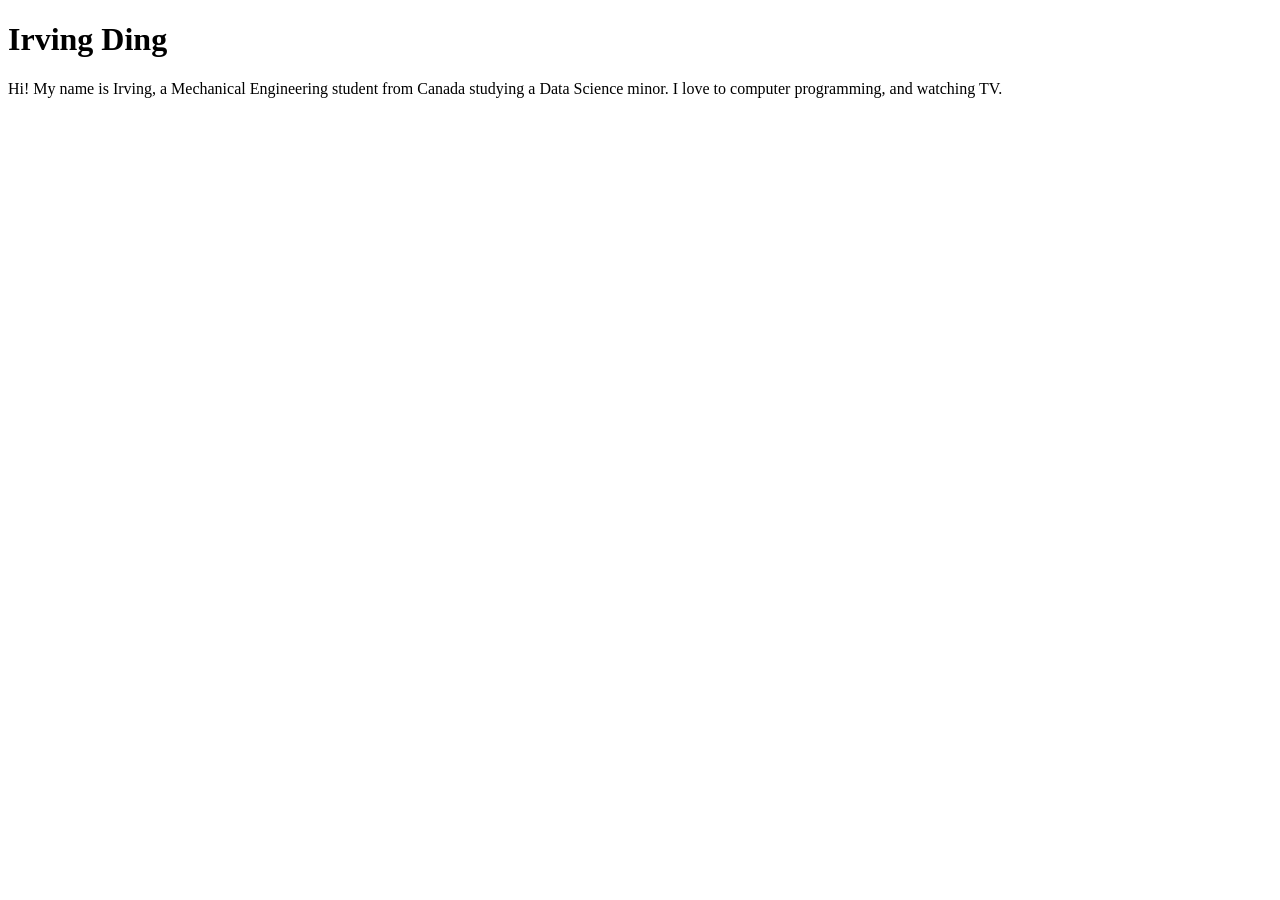
==== index.html @ 6f376485 "Create index.html" ====
<!DOCTYPE html>
<html lang="en">
<head>
    <meta charset="UTF-8">
    <meta name="viewport" content="width=device-width, initial-scale=1.0">
    <title>Irving Ding: Personal site and portfolio</title>
</head>
<body>
    <h1>Irving Ding</h1>
    <p>Hi! My name is Irving, a Mechanical Engineering student from Canada studying a Data Science minor. I love to computer programming, and watching TV.</p>
</body>
</html>
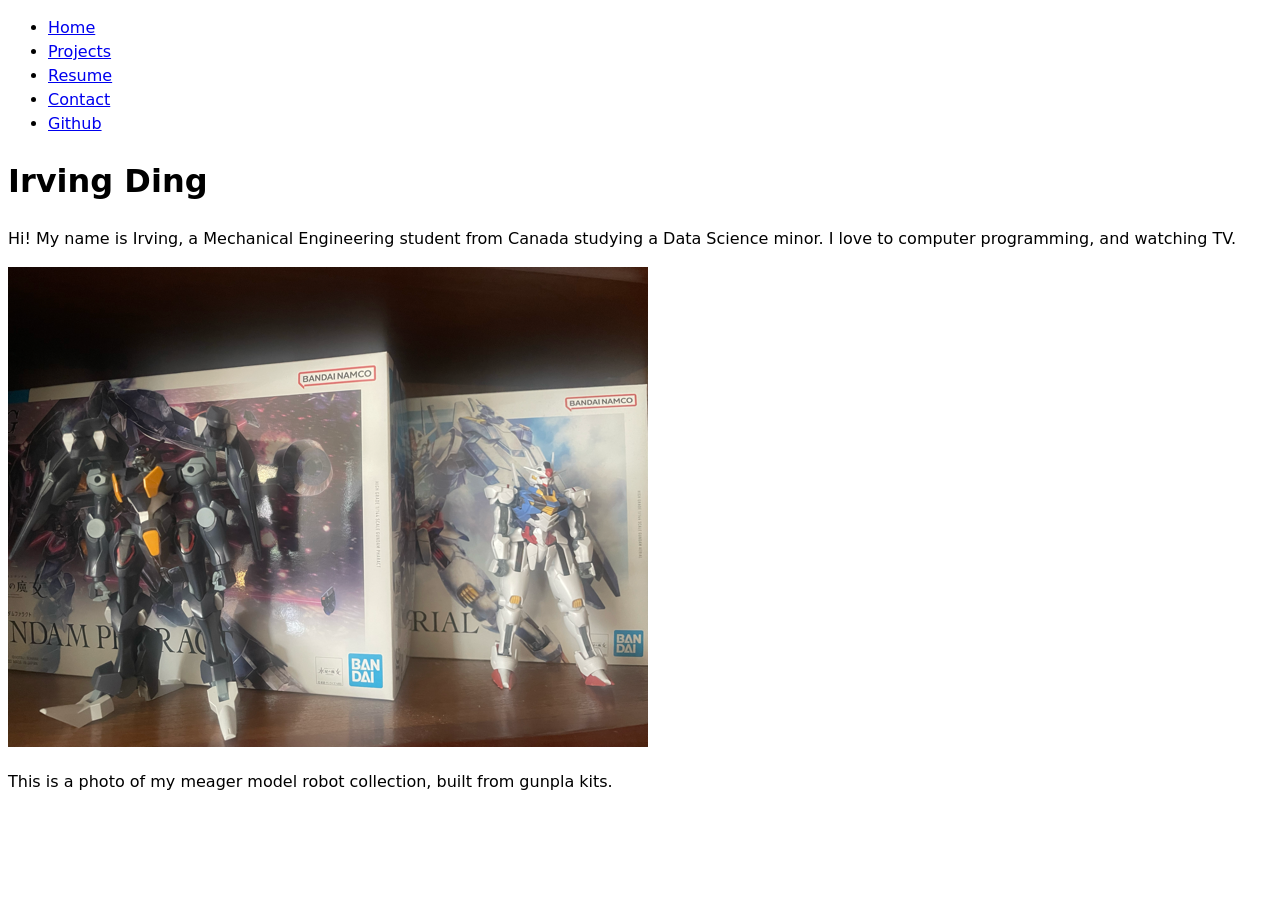
==== commit c775c417: "created webpages" ====
--- a/index.html
+++ b/index.html
@@ -3,10 +3,22 @@
 <head>
     <meta charset="UTF-8">
     <meta name="viewport" content="width=device-width, initial-scale=1.0">
+    <link rel="stylesheet" href="style.css" />
     <title>Irving Ding: Personal site and portfolio</title>
 </head>
 <body>
+    <nav>
+        <ul>
+            <li><a href="index.html">Home</a></li>
+            <li><a href="projects/index.html">Projects</a></li>
+            <li><a href="resume.html">Resume</a></li>
+            <li><a href="contact/index.html">Contact</a></li>
+            <li><a href="https://github.com/ijding" target="_blank">Github</a></li>
+        </ul>
+    </nav>
     <h1>Irving Ding</h1>
     <p>Hi! My name is Irving, a Mechanical Engineering student from Canada studying a Data Science minor. I love to computer programming, and watching TV.</p>
+    <img src="images/gunpla.png" alt="Photo of two toy robots, one purple and one white, sitting on a shelf in front of their boxes." />
+    <p>This is a photo of my meager model robot collection, built from gunpla kits.</p>
 </body>
 </html>
--- a/style.css
+++ b/style.css
@@ -0,0 +1,6 @@
+body {
+    /* Set line height to 1.5 times the font size
+       and use the OS’s UI font as the website font
+    */
+    font: 100%/1.5 system-ui;
+}
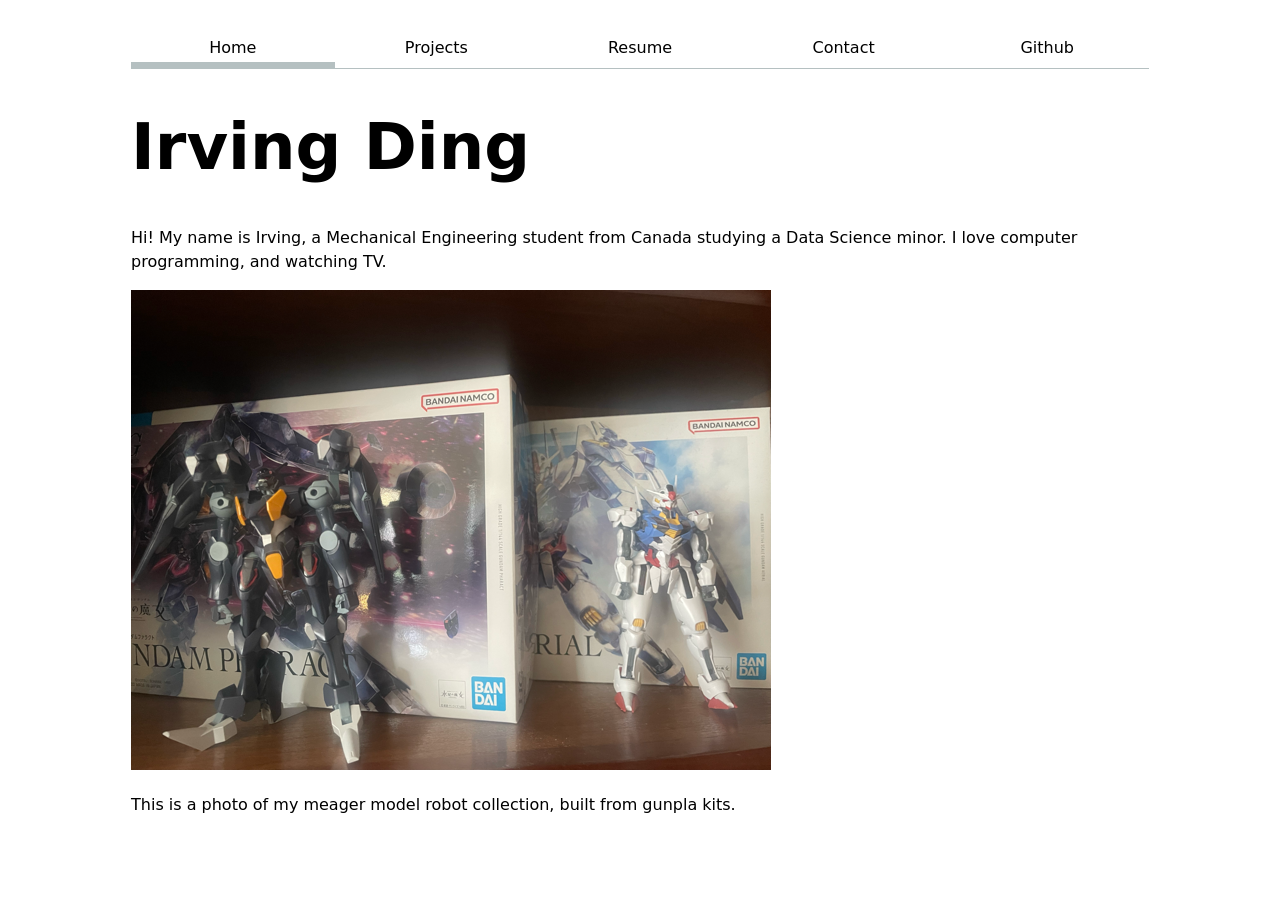
==== commit 3df6918c: "added styling for navbar, contact page, and projects" ====
--- a/index.html
+++ b/index.html
@@ -9,7 +9,7 @@
 <body>
     <nav>
         <ul>
-            <li><a href="index.html">Home</a></li>
+            <li><a href="index.html" class="current">Home</a></li>
             <li><a href="projects/index.html">Projects</a></li>
             <li><a href="resume.html">Resume</a></li>
             <li><a href="contact/index.html">Contact</a></li>
@@ -17,7 +17,7 @@
         </ul>
     </nav>
     <h1>Irving Ding</h1>
-    <p>Hi! My name is Irving, a Mechanical Engineering student from Canada studying a Data Science minor. I love to computer programming, and watching TV.</p>
+    <p>Hi! My name is Irving, a Mechanical Engineering student from Canada studying a Data Science minor. I love computer programming, and watching TV.</p>
     <img src="images/gunpla.png" alt="Photo of two toy robots, one purple and one white, sitting on a shelf in front of their boxes." />
     <p>This is a photo of my meager model robot collection, built from gunpla kits.</p>
 </body>
--- a/style.css
+++ b/style.css
@@ -1,6 +1,106 @@
+html {
+    --color-accent: oklch(40% 50% 200);
+    accent-color: var(--color-accent);
+}
+
 body {
     /* Set line height to 1.5 times the font size
        and use the OS’s UI font as the website font
     */
     font: 100%/1.5 system-ui;
+    max-width: 100ch;
+    margin-inline: auto;
+    padding: 2ch;
+}
+
+h1 {
+    font-size: 400%;
+}
+
+h1, h2, h3, h4, h5, h6 {
+    line-height: 1.1;
+}
+
+img {
+    max-width: 100%;
+}
+
+nav {
+    display: flex;
+    border-bottom: 1px solid oklch(80% 3% 200);
+    margin-bottom: 1em;
+
+    ul, li {
+        display: contents;
+    }
+
+    a {
+        flex: 1;
+        text-decoration: none;
+        color: inherit;
+        text-align: center;
+        padding: 0.5em;
+    }
+
+    a.current {
+        border-bottom: 0.4em solid oklch(80% 3% 200);
+        padding-bottom: 0.1em;
+    }
+
+    a:hover {
+        border-bottom: 0.4em solid var(--color-accent);
+        padding-bottom: 0.1em;
+        background-color: oklch(from var(--color-accent) 95% 5% h);
+    }
+}
+
+/* block layout
+input, textarea, button, label {
+    font: inherit;
+    display: block;
+    width: 100%;
+    box-sizing: border-box;
+}
+
+label {
+    margin-block: 1em 1em;
+}
+*/
+
+form {
+    display:grid;
+    grid-template-columns: auto 1fr;
+    gap: 1em;
+
+    label {
+        display: grid;
+        grid-template-columns: subgrid;
+        grid-column: 1 / -1;
+    }
+
+    button {
+        /* i'm having the button start from the second column because i like the look better 
+        when it aligns with the input forms */
+        grid-column: 2 / -1;
+    }
+
+    * { /* all descendants of form */
+        font: inherit;
+    }
+}
+
+.projects {
+    display: grid;
+    grid-template-columns: repeat(auto-fill, minmax(15em, 1fr));
+    gap: 1em;
+
+    article {
+        display: grid;
+        grid-template-rows: subgrid;
+        grid-row: span 3;
+        
+        h2 {
+            margin: 0;
+        }
+    }
 }
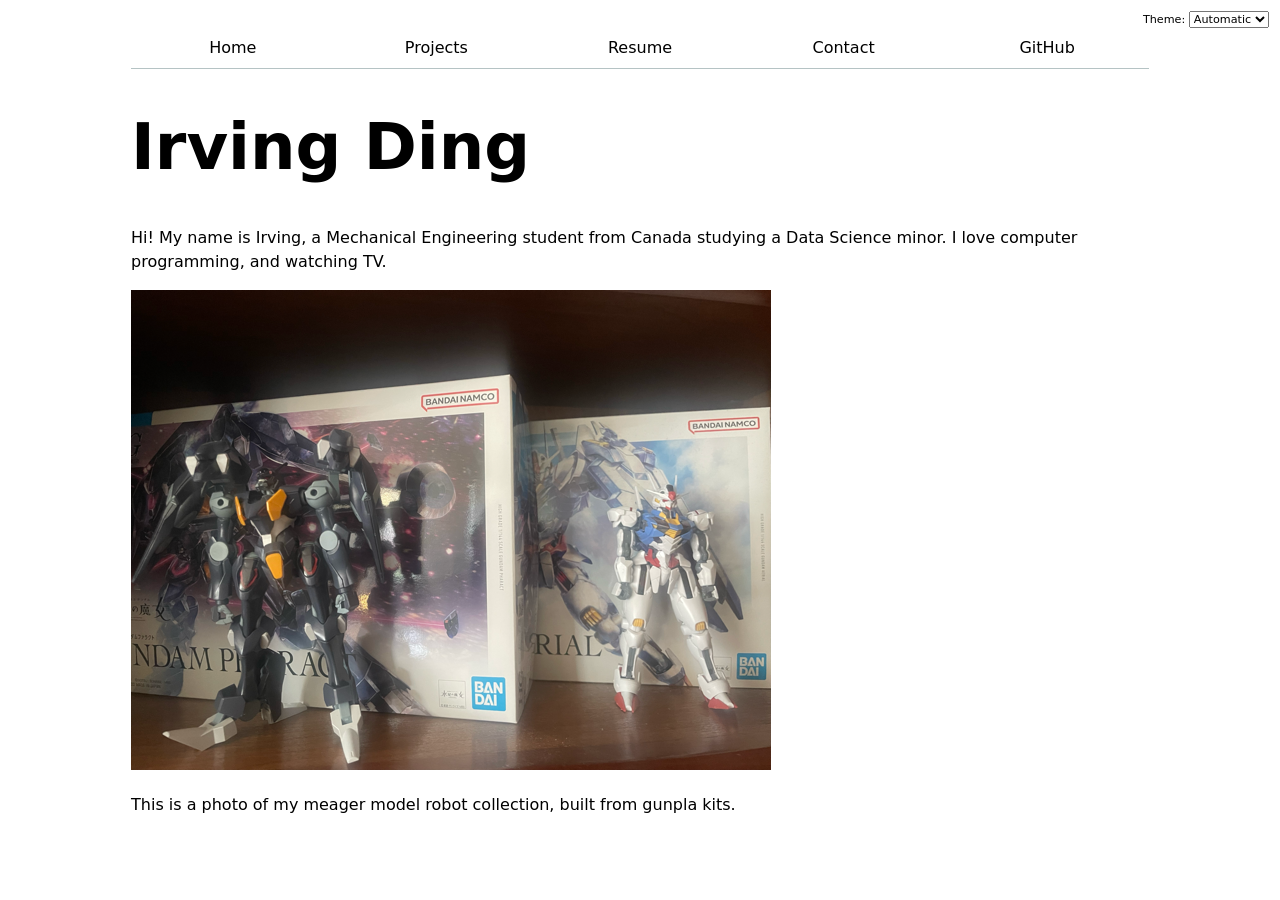
==== commit e1e00099: "Completed lab03 Added JavaScript, swapping html navbar for site-wide navbar templating via javascrip" ====
--- a/index.html
+++ b/index.html
@@ -4,18 +4,21 @@
     <meta charset="UTF-8">
     <meta name="viewport" content="width=device-width, initial-scale=1.0">
     <link rel="stylesheet" href="style.css" />
+    <script type="module" src="global.js"></script>
     <title>Irving Ding: Personal site and portfolio</title>
 </head>
 <body>
+    <!-- Navagation menu. Will be templated via JavaScript
     <nav>
         <ul>
-            <li><a href="index.html" class="current">Home</a></li>
+            <li><a href="index.html">Home</a></li>
             <li><a href="projects/index.html">Projects</a></li>
             <li><a href="resume.html">Resume</a></li>
             <li><a href="contact/index.html">Contact</a></li>
             <li><a href="https://github.com/ijding" target="_blank">Github</a></li>
         </ul>
     </nav>
+    -->
     <h1>Irving Ding</h1>
     <p>Hi! My name is Irving, a Mechanical Engineering student from Canada studying a Data Science minor. I love computer programming, and watching TV.</p>
     <img src="images/gunpla.png" alt="Photo of two toy robots, one purple and one white, sitting on a shelf in front of their boxes." />
--- a/style.css
+++ b/style.css
@@ -1,6 +1,7 @@
 html {
     --color-accent: oklch(40% 50% 200);
     accent-color: var(--color-accent);
+    color-scheme: light dark;
 }
 
 body {
@@ -25,9 +26,20 @@
     max-width: 100%;
 }
 
+label.color-scheme {
+    position: absolute;
+    font-size: 70%;
+    top: 1em;
+    right: 1em;
+    * {
+        font: inherit;
+    }
+}
+
 nav {
+    --border-color: oklch(50% 10% 200 / 40%); /* uses semi-transparency to work in both light and dark mode*/
     display: flex;
-    border-bottom: 1px solid oklch(80% 3% 200);
+    border-bottom: 1px solid var(--border-color);
     margin-bottom: 1em;
 
     ul, li {
@@ -43,14 +55,15 @@
     }
 
     a.current {
-        border-bottom: 0.4em solid oklch(80% 3% 200);
+        border-bottom: 0.4em solid var(--border-color);
         padding-bottom: 0.1em;
     }
 
     a:hover {
         border-bottom: 0.4em solid var(--color-accent);
         padding-bottom: 0.1em;
-        background-color: oklch(from var(--color-accent) 95% 5% h);
+        background-color: color-mix(in oklch, var(--color-accent), canvas 85%);
+        /* background-color: oklch(from var(--color-accent) 95% 5% h); hard coded lightmode colour */
     }
 }
 
@@ -67,6 +80,7 @@
 }
 */
 
+
 form {
     display:grid;
     grid-template-columns: auto 1fr;
@@ -82,6 +96,11 @@
         /* i'm having the button start from the second column because i like the look better 
         when it aligns with the input forms */
         grid-column: 2 / -1;
+    }
+
+    textarea {
+        /* prevent textarea from resizing horizontally, which misaligns its edges from the grid*/
+        resize: vertical;
     }
 
     * { /* all descendants of form */
@@ -103,4 +122,76 @@
             margin: 0;
         }
     }
+}
+
+.resume-contact {
+    ul {
+        display: flex;
+        list-style-type: none;
+        li {
+            flex: 1;
+            text-align: center;
+        }
+    }
+}
+
+.resume section {
+    display: grid;
+    column-gap: 1em;
+    grid-template-columns: repeat(auto-fill, minmax(20em, 1fr));
+    
+    :not(article){
+        /* we only want the articles to display in a grid
+        anything that's not an article should take up an entire row*/
+        grid-column: 1/-1;
+    }
+
+    article {
+        display: grid;
+        grid-template-rows: subgrid;
+        grid-row: span 2;
+    }
+
+    /* this modifies the way links look on the page */
+
+    a, a:visited {
+        text-decoration: none;
+    }
+
+    a:hover {
+        font-style: italic;
+    }
+
+    :not(h3) > a, :not(h3) > a:visited {
+        color: #3366CC;
+    }
+
+    header h3 {
+        a {
+            color: inherit;
+        }
+        
+        a::after {
+            content: " " url("images/external-link.svg");
+        }
+    }
+
+    /* everything below here is meant to modify the margins to reduce wide spacings between rows */
+
+    header {
+        margin-top: 1em;
+        * {
+            /* removes all margin in child elements of the header
+            this moves the h3 and p blocks closer together so they read more like a single heading*/
+            margin: 0;
+        }
+    }
+    
+    h2 {
+        margin-bottom: 0;
+    }
+
+    h3 {
+        margin: 0;
+    }
 }
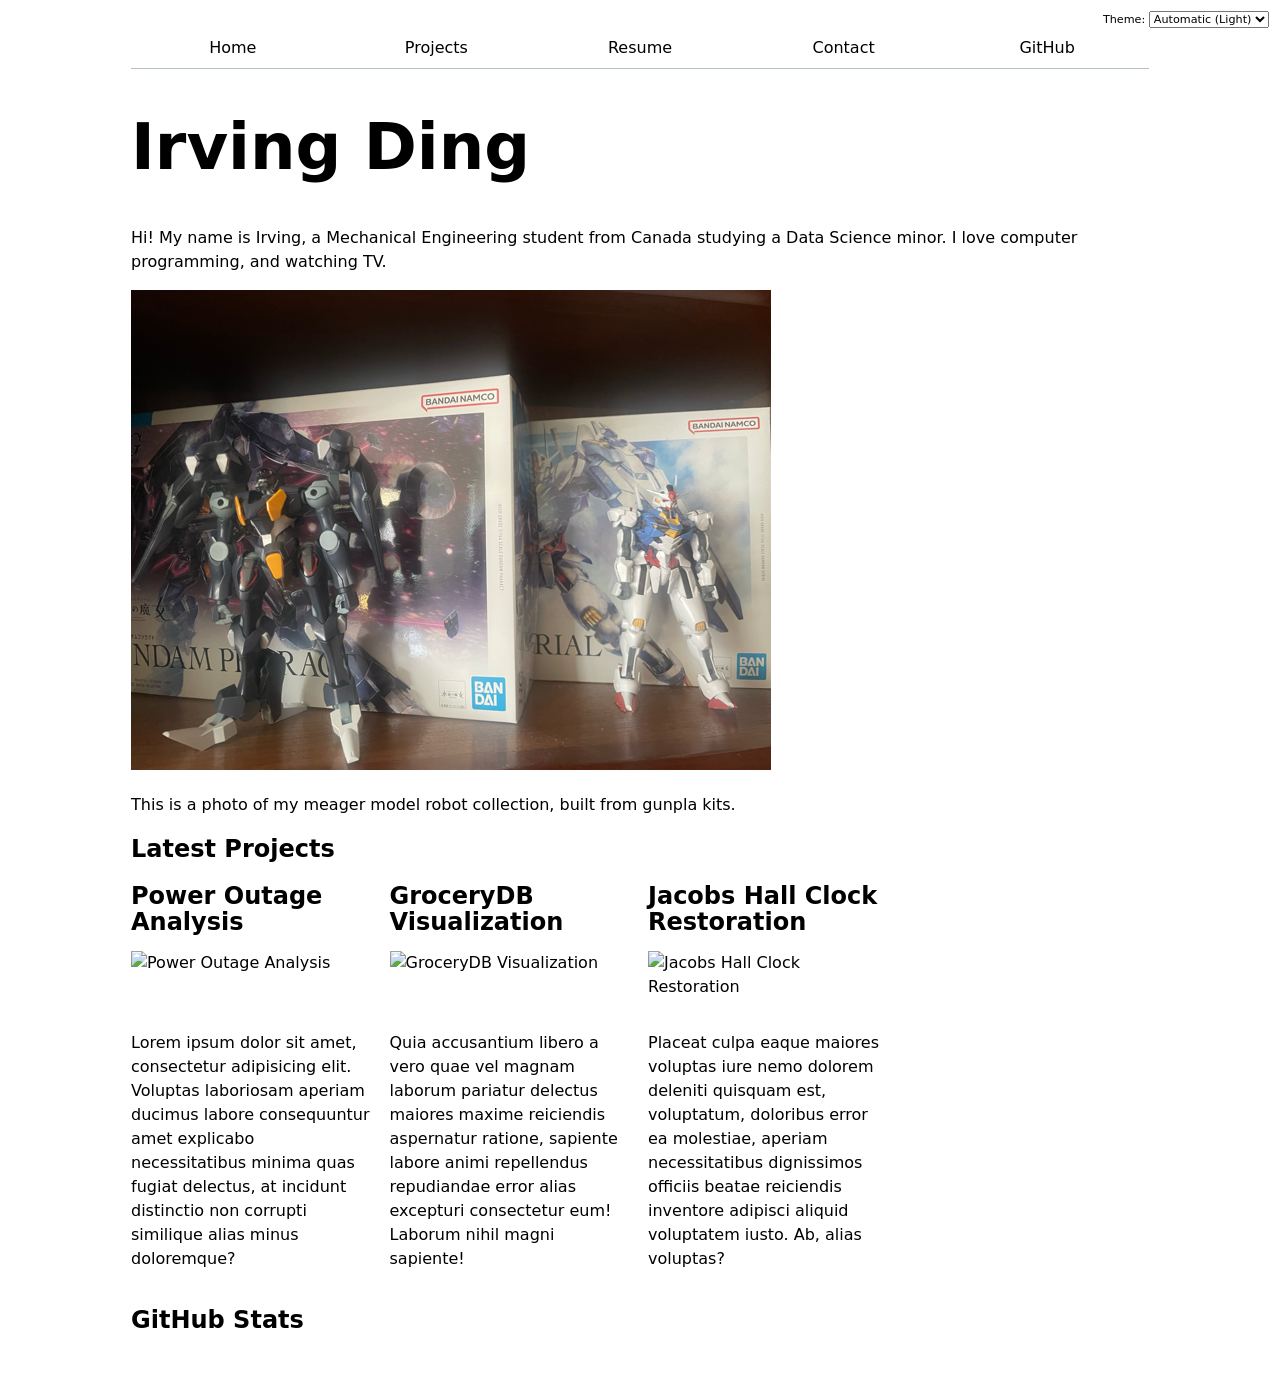
==== commit 2dddb6f2: "completed lab04" ====
--- a/index.html
+++ b/index.html
@@ -5,6 +5,7 @@
     <meta name="viewport" content="width=device-width, initial-scale=1.0">
     <link rel="stylesheet" href="style.css" />
     <script type="module" src="global.js"></script>
+    <script type="module" src="index.js" defer></script>
     <title>Irving Ding: Personal site and portfolio</title>
 </head>
 <body>
@@ -23,5 +24,15 @@
     <p>Hi! My name is Irving, a Mechanical Engineering student from Canada studying a Data Science minor. I love computer programming, and watching TV.</p>
     <img src="images/gunpla.png" alt="Photo of two toy robots, one purple and one white, sitting on a shelf in front of their boxes." />
     <p>This is a photo of my meager model robot collection, built from gunpla kits.</p>
+
+    <h2>Latest Projects</h2>
+    <div class="projects">
+        <!-- Dynamically added content will appear here -->
+    </div>
+
+    <h2>GitHub Stats</h2>
+    <div id="profile-stats">
+        <!-- Dynamically added content will appear here -->
+    </div>
 </body>
 </html>
--- a/style.css
+++ b/style.css
@@ -194,4 +194,18 @@
     h3 {
         margin: 0;
     }
+}
+
+/* github stats formatting */
+#profile-stats dl {
+    display: grid;
+    grid-template-columns: repeat(4, 1fr);
+
+    dt {
+        grid-row: 1;
+        color: gray;
+    }
+    dd {
+        font-size: 3em;
+    }
 }
